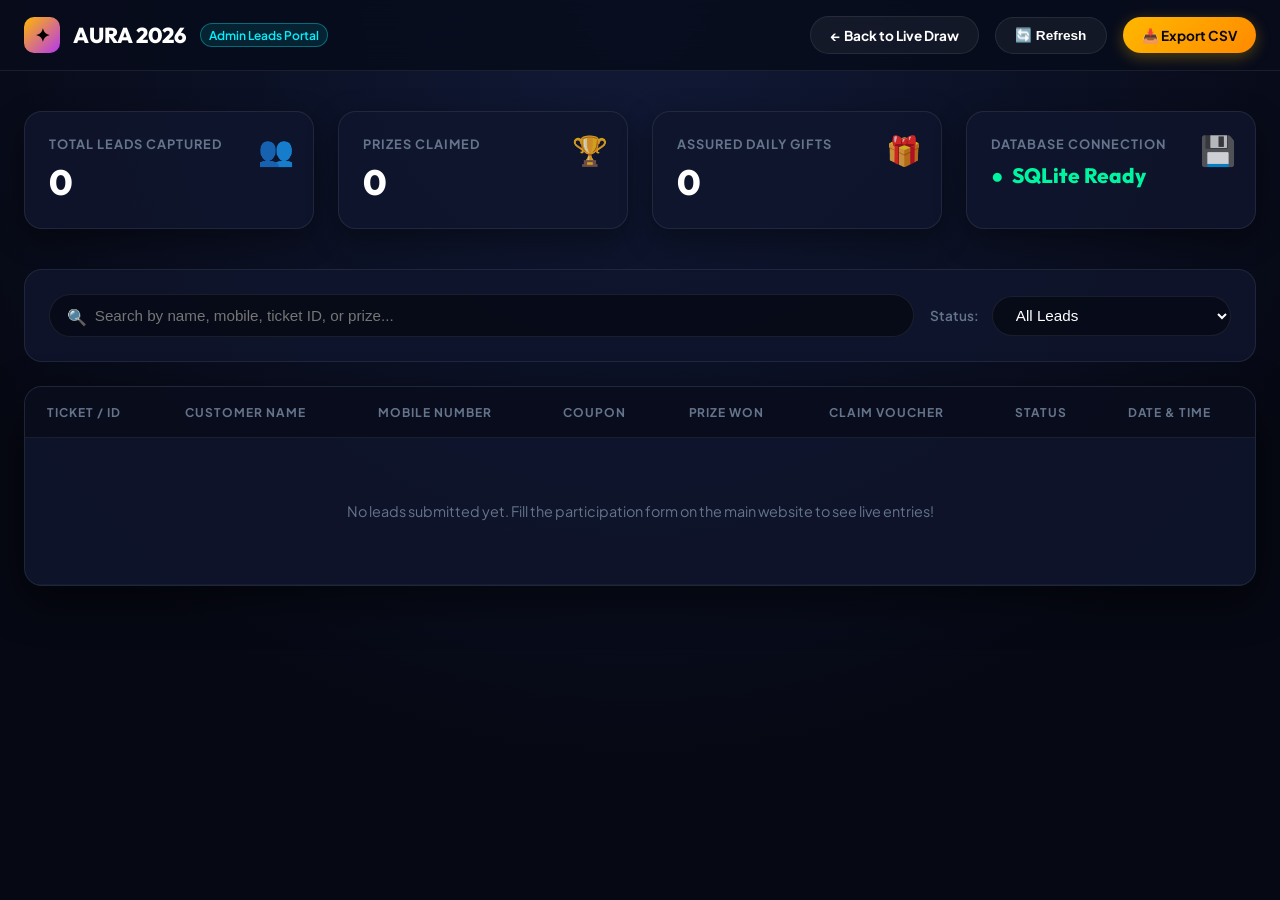
==== admin/index.html @ a6e3e2cd "feat: replace non-winner state with assured gifts (earphones, phone cover, cable) and add live leads" ====
<!DOCTYPE html>
<html lang="en">
<head>
    <meta charset="UTF-8">
    <meta name="viewport" content="width=device-width, initial-scale=1.0">
    <title>AURA 2026 — Admin Leads &amp; Lucky Draw Portal</title>
    
    <!-- Google Fonts -->
    <link rel="preconnect" href="https://fonts.googleapis.com">
    <link rel="preconnect" href="https://fonts.gstatic.com" crossorigin>
    <link href="https://fonts.googleapis.com/css2?family=Outfit:wght@400;600;700;800;900&family=Plus+Jakarta+Sans:wght@400;500;600;700&family=Space+Grotesk:wght@600;700&display=swap" rel="stylesheet">
    
    <style>
        :root {
            --bg-base: #060813;
            --bg-surface: #0E1326;
            --bg-card: rgba(16, 22, 45, 0.85);
            --border-subtle: rgba(255, 255, 255, 0.08);
            --border-highlight: rgba(0, 242, 254, 0.35);
            --gold: #FFB800;
            --cyan: #00F2FE;
            --purple: #B537F2;
            --emerald: #00F5A0;
            --coral: #FF7675;
            --text-primary: #FFFFFF;
            --text-secondary: #94A3B8;
            --text-muted: #64748B;
            --font-heading: 'Outfit', sans-serif;
            --font-body: 'Plus Jakarta Sans', sans-serif;
            --font-mono: 'Space Grotesk', monospace;
            --radius-md: 12px;
            --radius-lg: 18px;
            --radius-full: 9999px;
            --transition: all 0.25s ease;
        }

        * {
            margin: 0;
            padding: 0;
            box-sizing: border-box;
        }

        body {
            background: radial-gradient(circle at 50% 0%, #111A38 0%, #060813 70%);
            background-attachment: fixed;
            color: var(--text-primary);
            font-family: var(--font-body);
            min-height: 100vh;
            padding-bottom: 60px;
        }

        /* Top Navbar */
        .admin-nav {
            background: rgba(8, 12, 28, 0.85);
            backdrop-filter: blur(20px);
            border-bottom: 1px solid var(--border-subtle);
            position: sticky;
            top: 0;
            z-index: 100;
        }

        .nav-container {
            max-width: 1300px;
            margin: 0 auto;
            padding: 1rem 1.5rem;
            display: flex;
            align-items: center;
            justify-content: space-between;
        }

        .brand-box {
            display: flex;
            align-items: center;
            gap: 0.8rem;
        }

        .brand-badge {
            width: 36px;
            height: 36px;
            background: linear-gradient(135deg, var(--gold) 0%, var(--purple) 100%);
            border-radius: 10px;
            display: flex;
            align-items: center;
            justify-content: center;
            font-weight: 800;
            color: #000;
            font-size: 1.1rem;
        }

        .brand-title {
            font-family: var(--font-heading);
            font-size: 1.35rem;
            font-weight: 800;
        }

        .brand-tag {
            font-size: 0.75rem;
            color: var(--cyan);
            background: rgba(0, 242, 254, 0.1);
            padding: 0.2rem 0.5rem;
            border-radius: var(--radius-full);
            font-weight: 600;
            border: 1px solid var(--border-highlight);
        }

        .nav-actions {
            display: flex;
            align-items: center;
            gap: 1rem;
        }

        .btn {
            display: inline-flex;
            align-items: center;
            gap: 0.45rem;
            padding: 0.6rem 1.2rem;
            border-radius: var(--radius-full);
            font-size: 0.85rem;
            font-weight: 700;
            cursor: pointer;
            text-decoration: none;
            transition: var(--transition);
            border: none;
        }

        .btn-outline {
            background: rgba(255, 255, 255, 0.05);
            color: var(--text-primary);
            border: 1px solid var(--border-subtle);
        }

        .btn-outline:hover {
            background: rgba(255, 255, 255, 0.12);
            border-color: var(--cyan);
        }

        .btn-gold {
            background: linear-gradient(135deg, var(--gold) 0%, #FF8A00 100%);
            color: #060813;
            box-shadow: 0 4px 15px rgba(255, 184, 0, 0.3);
        }

        .btn-gold:hover {
            transform: translateY(-2px);
            box-shadow: 0 6px 20px rgba(255, 184, 0, 0.5);
        }

        .btn-cyan {
            background: linear-gradient(135deg, var(--cyan) 0%, #4FACFE 100%);
            color: #060813;
        }

        .btn-cyan:hover {
            transform: translateY(-2px);
            box-shadow: 0 6px 20px rgba(0, 242, 254, 0.4);
        }

        /* Container */
        .main-container {
            max-width: 1300px;
            margin: 2.5rem auto 0 auto;
            padding: 0 1.5rem;
        }

        /* Stats Grid */
        .stats-grid {
            display: grid;
            grid-template-columns: repeat(4, 1fr);
            gap: 1.5rem;
            margin-bottom: 2.5rem;
        }

        .stat-card {
            background: var(--bg-card);
            border: 1px solid var(--border-subtle);
            border-radius: var(--radius-lg);
            padding: 1.5rem;
            position: relative;
            overflow: hidden;
            box-shadow: 0 10px 30px rgba(0, 0, 0, 0.4);
        }

        .stat-label {
            font-size: 0.8rem;
            color: var(--text-muted);
            text-transform: uppercase;
            letter-spacing: 0.08em;
            font-weight: 700;
            margin-bottom: 0.5rem;
        }

        .stat-value {
            font-family: var(--font-heading);
            font-size: 2.2rem;
            font-weight: 800;
            color: var(--text-primary);
        }

        .stat-icon {
            position: absolute;
            top: 1.2rem;
            right: 1.2rem;
            font-size: 1.8rem;
            opacity: 0.8;
        }

        /* Leads Controls Bar */
        .table-controls-card {
            background: var(--bg-card);
            border: 1px solid var(--border-subtle);
            border-radius: var(--radius-lg);
            padding: 1.5rem;
            margin-bottom: 1.5rem;
            display: flex;
            align-items: center;
            justify-content: space-between;
            gap: 1rem;
            flex-wrap: wrap;
        }

        .search-box {
            position: relative;
            flex: 1;
            min-width: 280px;
        }

        .search-input {
            width: 100%;
            background: rgba(6, 8, 19, 0.75);
            border: 1px solid var(--border-subtle);
            border-radius: var(--radius-full);
            padding: 0.75rem 1.2rem 0.75rem 2.8rem;
            color: #FFFFFF;
            font-size: 0.95rem;
            outline: none;
            transition: var(--transition);
        }

        .search-input:focus {
            border-color: var(--cyan);
            box-shadow: 0 0 15px rgba(0, 242, 254, 0.2);
        }

        .search-icon {
            position: absolute;
            left: 1.1rem;
            top: 50%;
            transform: translateY(-50%);
            color: var(--text-muted);
        }

        /* Table Wrapper */
        .table-card {
            background: var(--bg-card);
            border: 1px solid var(--border-subtle);
            border-radius: var(--radius-lg);
            overflow: hidden;
            box-shadow: 0 15px 40px rgba(0, 0, 0, 0.5);
        }

        .table-responsive {
            width: 100%;
            overflow-x: auto;
        }

        table {
            width: 100%;
            border-collapse: collapse;
            text-align: left;
        }

        th {
            background: rgba(6, 8, 19, 0.6);
            padding: 1.1rem 1.4rem;
            font-size: 0.75rem;
            text-transform: uppercase;
            letter-spacing: 0.08em;
            color: var(--text-muted);
            font-weight: 700;
            border-bottom: 1px solid var(--border-subtle);
        }

        td {
            padding: 1.1rem 1.4rem;
            border-bottom: 1px solid rgba(255, 255, 255, 0.04);
            font-size: 0.9rem;
            color: var(--text-secondary);
        }

        tr:hover td {
            background: rgba(255, 255, 255, 0.02);
            color: #FFFFFF;
        }

        .customer-name {
            font-weight: 700;
            color: #FFFFFF;
        }

        .phone-cell {
            font-family: var(--font-mono);
            color: var(--cyan);
            font-weight: 600;
        }

        .ticket-badge {
            background: rgba(255, 255, 255, 0.06);
            border: 1px solid var(--border-subtle);
            padding: 0.2rem 0.6rem;
            border-radius: 6px;
            font-family: var(--font-mono);
            font-size: 0.8rem;
            color: #FFFFFF;
        }

        .prize-badge {
            display: inline-flex;
            align-items: center;
            gap: 0.4rem;
            padding: 0.3rem 0.75rem;
            border-radius: var(--radius-full);
            font-size: 0.8rem;
            font-weight: 700;
        }

        .prize-badge.tier-grand {
            background: rgba(255, 184, 0, 0.15);
            border: 1px solid var(--gold);
            color: var(--gold);
        }

        .prize-badge.tier-premium {
            background: rgba(0, 242, 254, 0.15);
            border: 1px solid var(--cyan);
            color: var(--cyan);
        }

        .prize-badge.tier-special {
            background: rgba(181, 55, 242, 0.15);
            border: 1px solid var(--purple);
            color: var(--purple);
        }

        .prize-badge.tier-reward {
            background: rgba(255, 118, 117, 0.15);
            border: 1px solid var(--coral);
            color: var(--coral);
        }

        .prize-badge.tier-surprise {
            background: rgba(0, 245, 160, 0.15);
            border: 1px solid var(--emerald);
            color: var(--emerald);
        }

        .status-pill {
            display: inline-flex;
            align-items: center;
            gap: 0.35rem;
            padding: 0.25rem 0.65rem;
            border-radius: var(--radius-full);
            font-size: 0.75rem;
            font-weight: 600;
        }

        .status-pill.won {
            background: rgba(0, 245, 160, 0.1);
            color: var(--emerald);
        }

        .status-pill.registered {
            background: rgba(255, 184, 0, 0.1);
            color: var(--gold);
        }

        .claim-code {
            font-family: var(--font-mono);
            font-size: 0.85rem;
            font-weight: 700;
            color: var(--gold);
        }

        .empty-leads-notice {
            text-align: center;
            padding: 4rem 2rem;
            color: var(--text-muted);
        }

        @media (max-width: 1024px) {
            .stats-grid {
                grid-template-columns: repeat(2, 1fr);
            }
        }

        @media (max-width: 768px) {
            .stats-grid {
                grid-template-columns: 1fr;
            }
            .nav-container {
                flex-direction: column;
                gap: 1rem;
                align-items: flex-start;
            }
            .table-controls-card {
                flex-direction: column;
                align-items: stretch;
            }
        }
    </style>
</head>
<body>

    <!-- Header Navigation -->
    <header class="admin-nav">
        <div class="nav-container">
            <div class="brand-box">
                <div class="brand-badge">✦</div>
                <div>
                    <h1 class="brand-title">AURA 2026</h1>
                </div>
                <span class="brand-tag">Admin Leads Portal</span>
            </div>

            <div class="nav-actions">
                <a href="/" class="btn btn-outline">← Back to Live Draw</a>
                <button id="btnRefresh" class="btn btn-outline">🔄 Refresh</button>
                <a href="/api/admin/export-csv" class="btn btn-gold">📥 Export CSV</a>
            </div>
        </div>
    </header>

    <main class="main-container">
        <!-- Top Metrics Grid -->
        <section class="stats-grid">
            <div class="stat-card">
                <div class="stat-label">Total Leads Captured</div>
                <div id="statTotalLeads" class="stat-value">0</div>
                <div class="stat-icon">👥</div>
            </div>

            <div class="stat-card">
                <div class="stat-label">Prizes Claimed</div>
                <div id="statTotalWinners" class="stat-value">0</div>
                <div class="stat-icon">🏆</div>
            </div>

            <div class="stat-card">
                <div class="stat-label">Assured Daily Gifts</div>
                <div id="statDailyGifts" class="stat-value">0</div>
                <div class="stat-icon">🎁</div>
            </div>

            <div class="stat-card">
                <div class="stat-label">Database Connection</div>
                <div class="stat-value" style="font-size: 1.3rem; color: var(--emerald); display: flex; align-items: center; gap: 0.5rem; margin-top: 0.6rem;">
                    <span>●</span> <span>SQLite Ready</span>
                </div>
                <div class="stat-icon">💾</div>
            </div>
        </section>

        <!-- Search & Filter Controls Bar -->
        <section class="table-controls-card">
            <div class="search-box">
                <span class="search-icon">🔍</span>
                <input type="text" id="searchInput" class="search-input" placeholder="Search by name, mobile, ticket ID, or prize...">
            </div>

            <div style="display: flex; gap: 0.8rem; align-items: center;">
                <span style="font-size: 0.85rem; color: var(--text-muted); font-weight: 600;">Status:</span>
                <select id="statusFilter" class="search-input" style="padding: 0.6rem 1.2rem; width: auto;">
                    <option value="all">All Leads</option>
                    <option value="won">Prize Won</option>
                    <option value="registered">Registered (Pending Spin)</option>
                </select>
            </div>
        </section>

        <!-- Leads Table -->
        <section class="table-card">
            <div class="table-responsive">
                <table>
                    <thead>
                        <tr>
                            <th>Ticket / ID</th>
                            <th>Customer Name</th>
                            <th>Mobile Number</th>
                            <th>Coupon</th>
                            <th>Prize Won</th>
                            <th>Claim Voucher</th>
                            <th>Status</th>
                            <th>Date &amp; Time</th>
                        </tr>
                    </thead>
                    <tbody id="leadsTableBody">
                        <tr>
                            <td colspan="8" class="empty-leads-notice">
                                Loading leads from SQLite database...
                            </td>
                        </tr>
                    </tbody>
                </table>
            </div>
        </section>
    </main>

    <script>
        let allLeads = [];

        async function fetchLeads() {
            try {
                const res = await fetch('/api/admin/leads');
                const data = await res.json();
                if (data.success && Array.isArray(data.leads)) {
                    allLeads = data.leads;
                    renderLeads(allLeads);
                    updateStats(allLeads);
                } else {
                    showFallbackNotice('No database records found yet.');
                }
            } catch (err) {
                console.warn('API error, falling back to localStorage / demo cache:', err);
                loadLocalFallback();
            }
        }

        function loadLocalFallback() {
            const localParticipant = JSON.parse(localStorage.getItem('aura_participant') || 'null');
            const lastPrize = JSON.parse(localStorage.getItem('aura_last_prize') || 'null');
            
            if (localParticipant) {
                allLeads = [{
                    id: 1,
                    fullName: localParticipant.fullName,
                    mobile: localParticipant.mobile,
                    couponCode: localParticipant.coupon || '-',
                    ticketId: localParticipant.ticketId,
                    prizeWon: lastPrize ? lastPrize.name : 'Earphones / Assured Gift',
                    prizeTier: lastPrize ? lastPrize.tier : 'reward',
                    claimCode: 'WIN-' + Math.floor(1000 + Math.random() * 9000),
                    status: lastPrize ? 'Prize Won' : 'Registered',
                    createdAt: localParticipant.registeredAt ? localParticipant.registeredAt.replace('T', ' ').substring(0, 19) : 'Just Now'
                }];
                renderLeads(allLeads);
                updateStats(allLeads);
            } else {
                showFallbackNotice('No leads submitted yet. Fill the participation form on the main website to see live entries!');
            }
        }

        function updateStats(leads) {
            document.getElementById('statTotalLeads').textContent = leads.length;
            const winners = leads.filter(l => l.prizeWon && l.prizeWon !== 'Pending Spin');
            document.getElementById('statTotalWinners').textContent = winners.length;
            const gifts = leads.filter(l => (l.prizeWon || '').toLowerCase().includes('earphone') || (l.prizeWon || '').toLowerCase().includes('cover') || (l.prizeWon || '').toLowerCase().includes('cable'));
            document.getElementById('statDailyGifts').textContent = gifts.length || winners.length;
        }

        function renderLeads(leads) {
            const tbody = document.getElementById('leadsTableBody');
            if (!leads || leads.length === 0) {
                tbody.innerHTML = `
                    <tr>
                        <td colspan="8" class="empty-leads-notice">
                            No matching leads found.
                        </td>
                    </tr>
                `;
                return;
            }

            tbody.innerHTML = leads.map(l => {
                const tier = l.prizeTier || 'reward';
                const hasWon = l.prizeWon && l.prizeWon !== 'Pending Spin';
                const prizeBadgeHtml = hasWon 
                    ? `<span class="prize-badge tier-${tier}">🎁 ${l.prizeWon}</span>`
                    : `<span style="color:var(--text-muted); font-style:italic;">Pending Spin</span>`;

                const statusPill = hasWon
                    ? `<span class="status-pill won">● Claimed</span>`
                    : `<span class="status-pill registered">● Registered</span>`;

                return `
                    <tr>
                        <td><span class="ticket-badge">${l.ticketId || ('#' + l.id)}</span></td>
                        <td><span class="customer-name">${l.fullName || 'Anonymous'}</span></td>
                        <td><span class="phone-cell">📱 ${l.mobile || '-'}</span></td>
                        <td>${l.couponCode || '<span style="color:var(--text-muted);">-</span>'}</td>
                        <td>${prizeBadgeHtml}</td>
                        <td><span class="claim-code">${l.claimCode || '-'}</span></td>
                        <td>${statusPill}</td>
                        <td style="color:var(--text-muted); font-size:0.8rem;">${l.createdAt || '-'}</td>
                    </tr>
                `;
            }).join('');
        }

        function showFallbackNotice(msg) {
            document.getElementById('leadsTableBody').innerHTML = `
                <tr>
                    <td colspan="8" class="empty-leads-notice">
                        ${msg}
                    </td>
                </tr>
            `;
        }

        // Search Filter
        document.getElementById('searchInput').addEventListener('input', (e) => {
            const q = e.target.value.toLowerCase().trim();
            const statusFilter = document.getElementById('statusFilter').value;
            applyFilters(q, statusFilter);
        });

        document.getElementById('statusFilter').addEventListener('change', (e) => {
            const q = document.getElementById('searchInput').value.toLowerCase().trim();
            applyFilters(q, e.target.value);
        });

        function applyFilters(query, status) {
            const filtered = allLeads.filter(l => {
                const matchQuery = !query || 
                    (l.fullName && l.fullName.toLowerCase().includes(query)) ||
                    (l.mobile && l.mobile.includes(query)) ||
                    (l.ticketId && l.ticketId.toLowerCase().includes(query)) ||
                    (l.prizeWon && l.prizeWon.toLowerCase().includes(query)) ||
                    (l.couponCode && l.couponCode.toLowerCase().includes(query));

                const hasWon = l.prizeWon && l.prizeWon !== 'Pending Spin';
                const matchStatus = status === 'all' || 
                    (status === 'won' && hasWon) ||
                    (status === 'registered' && !hasWon);

                return matchQuery && matchStatus;
            });
            renderLeads(filtered);
        }

        document.getElementById('btnRefresh').addEventListener('click', () => {
            fetchLeads();
        });

        // Initialize on load
        fetchLeads();
    </script>
</body>
</html>
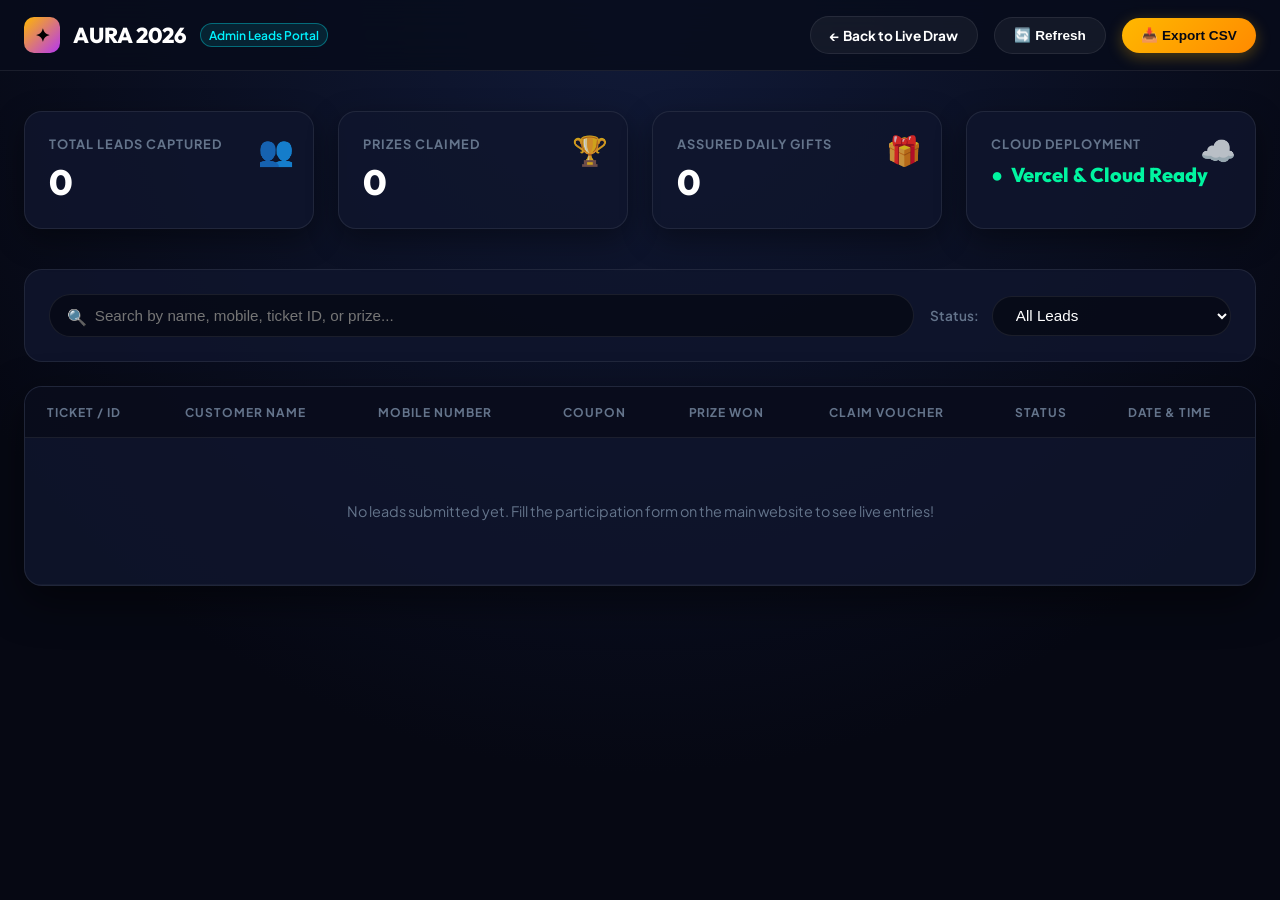
==== commit e29d4373: "feat: add Vercel serverless functions, vercel.json routing, and pure HTML/JS Admin Panel" ====
--- a/admin/index.html
+++ b/admin/index.html
@@ -424,7 +424,7 @@
             <div class="nav-actions">
                 <a href="/" class="btn btn-outline">← Back to Live Draw</a>
                 <button id="btnRefresh" class="btn btn-outline">🔄 Refresh</button>
-                <a href="/api/admin/export-csv" class="btn btn-gold">📥 Export CSV</a>
+                <button id="btnExportCsv" class="btn btn-gold">📥 Export CSV</button>
             </div>
         </div>
     </header>
@@ -451,11 +451,11 @@
             </div>
 
             <div class="stat-card">
-                <div class="stat-label">Database Connection</div>
-                <div class="stat-value" style="font-size: 1.3rem; color: var(--emerald); display: flex; align-items: center; gap: 0.5rem; margin-top: 0.6rem;">
-                    <span>●</span> <span>SQLite Ready</span>
+                <div class="stat-label">Cloud Deployment</div>
+                <div class="stat-value" style="font-size: 1.25rem; color: var(--emerald); display: flex; align-items: center; gap: 0.5rem; margin-top: 0.6rem;">
+                    <span>●</span> <span>Vercel &amp; Cloud Ready</span>
                 </div>
-                <div class="stat-icon">💾</div>
+                <div class="stat-icon">☁️</div>
             </div>
         </section>
 
@@ -509,7 +509,10 @@
 
         async function fetchLeads() {
             try {
-                const res = await fetch('/api/admin/leads');
+                let res = await fetch('/api/admin/leads');
+                if (!res.ok) {
+                    res = await fetch('/api/leads');
+                }
                 const data = await res.json();
                 if (data.success && Array.isArray(data.leads)) {
                     allLeads = data.leads;
@@ -640,6 +643,36 @@
             fetchLeads();
         });
 
+        // 1-Click Instant CSV Export (Works 100% on Vercel without server dependency)
+        document.getElementById('btnExportCsv').addEventListener('click', () => {
+            if (!allLeads || allLeads.length === 0) {
+                alert('No leads to export yet!');
+                return;
+            }
+            let csv = 'ID,Full Name,Mobile Number,Coupon Code,Ticket ID,Prize Won,Claim Code,Status,Registration Date\n';
+            allLeads.forEach(l => {
+                const clean = (val) => `"${String(val || '').replace(/"/g, '""')}"`;
+                csv += [
+                    clean(l.id),
+                    clean(l.fullName),
+                    clean(l.mobile),
+                    clean(l.couponCode),
+                    clean(l.ticketId),
+                    clean(l.prizeWon || 'Pending Spin'),
+                    clean(l.claimCode || '-'),
+                    clean(l.status || 'Registered'),
+                    clean(l.createdAt || '-')
+                ].join(',') + '\n';
+            });
+            const blob = new Blob([csv], { type: 'text/csv;charset=utf-8;' });
+            const link = document.createElement('a');
+            link.href = URL.createObjectURL(blob);
+            link.setAttribute('download', 'aura_leads_' + new Date().toISOString().substring(0, 10) + '.csv');
+            document.body.appendChild(link);
+            link.click();
+            document.body.removeChild(link);
+        });
+
         // Initialize on load
         fetchLeads();
     </script>
